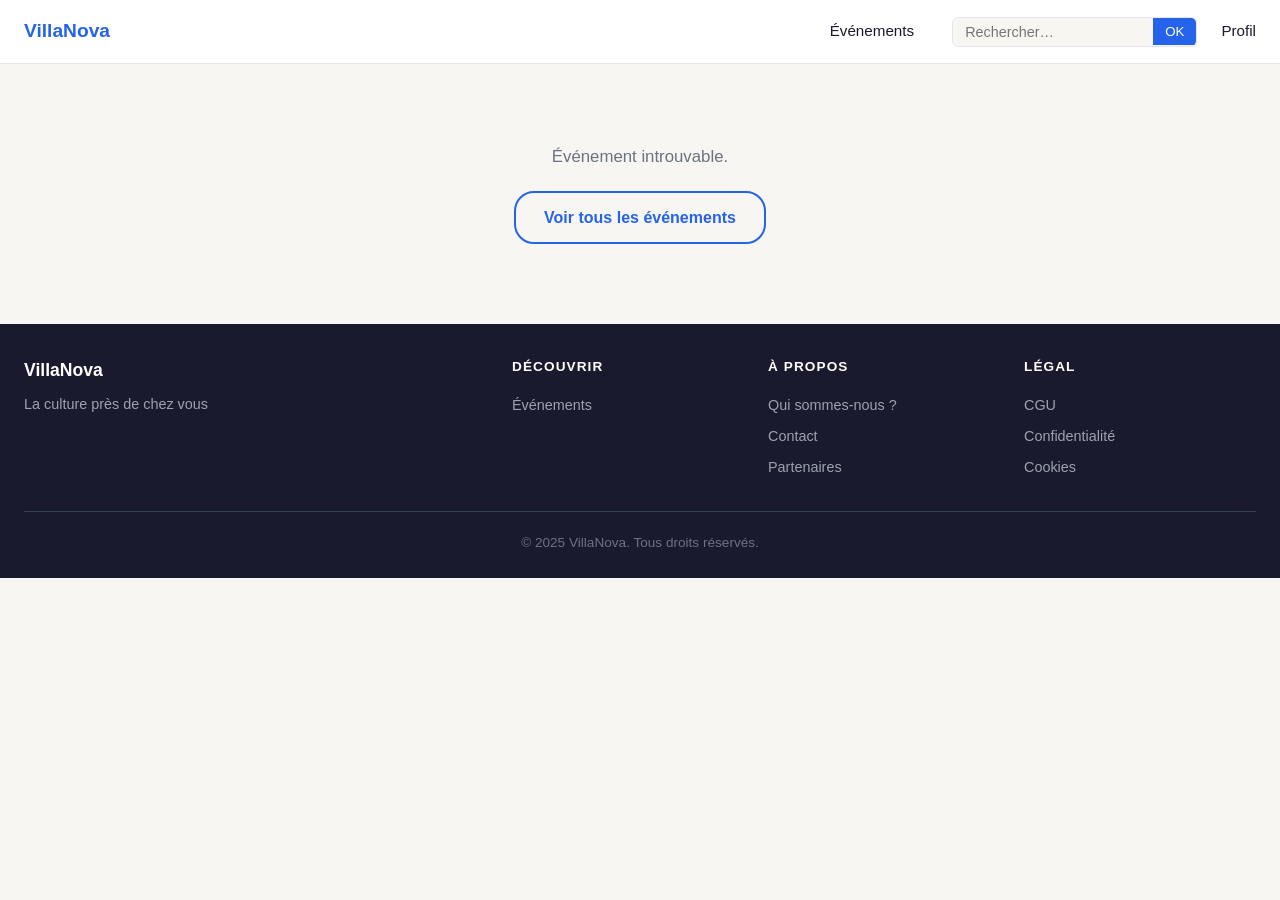
==== event_detail.html @ 69658548 "Ajout des fichiers HTML et CSS et JS" ====
<!DOCTYPE html>
<html lang="fr">
<head>
    <meta charset="UTF-8">
    <meta name="viewport" content="width=device-width, initial-scale=1.0">
    <title>Détail événement VillaNova</title>
    <link rel="stylesheet" href="home_page.css">
</head>

<body>

    <header class="header">
        <a href="home_page.html" class="logo" aria-label="Retour à l'accueil VillaNova">
    
            <span class="logo-text">VillaNova</span>
        </a>
        <nav class="nav" aria-label="Navigation principale">
            <a href="events.html" class="nav-link">Événements</a>
        </nav>
        <div role="search" class="search-bar">
            <label for="search-input" class="sr-only">Rechercher un événement</label>
            <input id="search-input" type="search" placeholder="Rechercher…" aria-label="Rechercher un événement">
            <button type="button" aria-label="Lancer la recherche">OK</button>
        </div>
    
        <a href="profile.html" class="btn-profile">Profil</a>
    </header>

    <main>

        <div id="loading-state" class="loading-state" aria-live="polite" aria-label="Chargement en cours">
            <p>Chargement de l'événement…</p>
        </div>

        <div id="event-content" class="event-detail-wrapper" hidden>

            <div class="detail-back">
                <a href="events.html" class="btn-back">← Retour aux événements</a>
            </div>

            <section class="detail-hero" aria-labelledby="detail-title">
                <div class="detail-img-wrapper">
                    <img id="detail-img" src="" alt="" loading="eager">
                </div>
                <div class="detail-info">
                    <span id="detail-category" class="event-category"></span>
                    <h1 id="detail-title" class="detail-title"></h1>
                    <ul class="detail-meta-list" aria-label="Informations sur l'événement">
                        <li><span class="meta-label">Date :</span> <span id="detail-date"></span></li>
                        <li><span class="meta-label">Lieu :</span> <span id="detail-location"></span></li>
                        <li><span class="meta-label">Tarif :</span> <span id="detail-price"></span></li>
                    </ul>
                    <div id="detail-description" class="detail-description"></div>
                    <a href="#" id="detail-cta" class="btn-primary" target="_blank" rel="noopener">Réserver ma place</a>
                </div>
            </section>

        </div>

        <div id="error-state" class="error-state" hidden aria-live="assertive">
            <p>Événement introuvable.</p>
            <a href="events.html" class="btn-secondary">Voir tous les événements</a>
        </div>

    </main>

    <footer class="footer">
        <div class="footer-brand">

            <span class="logo-text">VillaNova</span>
            <p>La culture près de chez vous</p>
        </div>
        <nav class="footer-nav" aria-label="Découvrir">
            <h3>Découvrir</h3>
            <a href="events.html">Événements</a>
        </nav>
        <nav class="footer-nav" aria-label="À propos">
            <h3>À propos</h3>
            <a href="./sub_files/information.html">Qui sommes-nous ?</a>
            <a href="./sub_files/contact.html">Contact</a>
            <a href="./sub_files/partners.html">Partenaires</a>
        </nav>
        <nav class="footer-nav" aria-label="Légal">
            <h3>Légal</h3>
            <a href="./sub_files/CGU.html">CGU</a>
            <a href="./sub_files/confidentialities.html">Confidentialité</a>
            <a href="./sub_files/cookies.html">Cookies</a>
        </nav>
        <div class="footer-copy">
            <p>© 2025 VillaNova. Tous droits réservés.</p>
        </div>
    </footer>

    <script src="event_detail.js"></script>
</body>

</html>
---- home_page.css ----
*,
*::before,
*::after {
    margin: 0;
    padding: 0;
    box-sizing: border-box;
}

:root {
    --color-primary: #2563eb;
    --color-primary-dark: #1d4ed8;
    --color-bg: #f8f6f2;
    --color-white: #ffffff;
    --color-text: #1a1a2e;
    --color-text-light: #6b7280;
    --color-border: #e5e7eb;
    --color-badge-free: #16a34a;
    --color-badge-paid: #d97706;

    --font-main: 'Arial', sans-serif;

    --radius-sm: 6px;
    --radius-md: 12px;
    --radius-lg: 20px;

    --shadow-card: 0 2px 12px rgba(0, 0, 0, 0.08);
    --shadow-card-hover: 0 6px 24px rgba(0, 0, 0, 0.13);

    --max-width: 1200px;
    --gap: 24px;
}

html {
    scroll-behavior: smooth;
}

body {
    font-family: var(--font-main);
    background-color: var(--color-bg);
    color: var(--color-text);
    line-height: 1.6;
}

.sr-only {
    position: absolute;
    width: 1px;
    height: 1px;
    padding: 0;
    overflow: hidden;
    clip: rect(0, 0, 0, 0);
    white-space: nowrap;
    border: 0;
}

img {
    display: block;
    max-width: 100%;
}

a {
    color: inherit;
    text-decoration: none;
}


.header {
    background-color: var(--color-white);
    border-bottom: 1px solid var(--color-border);
    padding: 0 24px;
    height: 64px;
    display: flex;
    align-items: center;
    gap: 24px;
    position: sticky;
    top: 0;
    z-index: 100;
}

.logo {
    display: flex;
    align-items: center;
    gap: 8px;
    font-weight: 700;
    font-size: 1.2rem;
    color: var(--color-primary);
    text-decoration: none;
    flex-shrink: 0;
}

.meta-label {
    font-weight: 600;
    color: var(--color-text);
}

.nav {
    display: flex;
    gap: 4px;
    margin-left: auto;
}

.nav-link {
    padding: 6px 14px;
    border-radius: var(--radius-sm);
    font-size: 0.95rem;
    font-weight: 500;
    color: var(--color-text);
    transition: background 0.2s, color 0.2s;
}

.nav-link:hover,
.nav-link:focus-visible,
.nav-link[aria-current="page"] {
    background-color: #eff6ff;
    color: var(--color-primary);
    outline: 2px solid var(--color-primary);
    outline-offset: 2px;
}

.search-bar {
    display: flex;
    align-items: center;
    background: var(--color-bg);
    border: 1px solid var(--color-border);
    border-radius: var(--radius-sm);
    overflow: hidden;
}

.search-bar input {
    border: none;
    background: transparent;
    padding: 6px 12px;
    font-size: 0.9rem;
    width: 200px;
    outline: none;
    color: var(--color-text);
}

.search-bar button {
    border: none;
    background: var(--color-primary);
    padding: 6px 12px;
    cursor: pointer;
    color: var(--color-white);
    display: flex;
    align-items: center;
    justify-content: center;
    transition: background 0.2s;
    height: 100%;
}

.search-bar button:hover,
.search-bar button:focus-visible {
    background: var(--color-primary-dark);
    outline: 2px solid var(--color-primary);
    outline-offset: -2px;
}

.btn-profile {
    font-size: 0.95rem;
    font-weight: 500;
    color: var(--color-text);
    transition: color 0.2s;
}

.btn-profile:hover {
    color: var(--color-primary);
}


.hero {
    background: linear-gradient(135deg, #1e3a8a 0%, #2563eb 60%, #3b82f6 100%);
    color: var(--color-white);
    padding: 80px 24px;
    text-align: center;
}

.hero-content {
    max-width: 640px;
    margin: 0 auto;
}

.hero-eyebrow {
    font-size: 0.9rem;
    text-transform: uppercase;
    letter-spacing: 0.1em;
    opacity: 0.8;
    margin-bottom: 12px;
}

.hero h1 {
    font-size: clamp(2rem, 5vw, 3.2rem);
    font-weight: 800;
    line-height: 1.15;
    margin-bottom: 20px;
}

.hero-subtitle {
    font-size: 1.1rem;
    opacity: 0.9;
    margin-bottom: 32px;
    line-height: 1.7;
}


.btn-primary {
    display: inline-block;
    background-color: var(--color-white);
    color: var(--color-primary);
    font-weight: 700;
    padding: 14px 32px;
    border-radius: var(--radius-lg);
    font-size: 1rem;
    transition: transform 0.15s, box-shadow 0.15s;
}

.btn-primary:hover,
.btn-primary:focus-visible {
    transform: translateY(-2px);
    box-shadow: 0 8px 20px rgba(0, 0, 0, 0.2);
    outline: 2px solid var(--color-white);
    outline-offset: 3px;
}

.btn-secondary {
    display: inline-block;
    background-color: transparent;
    color: var(--color-primary);
    font-weight: 600;
    padding: 12px 28px;
    border-radius: var(--radius-lg);
    border: 2px solid var(--color-primary);
    font-size: 1rem;
    transition: background 0.15s, color 0.15s;
}

.btn-secondary:hover,
.btn-secondary:focus-visible {
    background-color: var(--color-primary);
    color: var(--color-white);
    outline: 2px solid var(--color-primary);
    outline-offset: 3px;
}

.btn-card {
    display: block;
    background-color: var(--color-primary);
    color: var(--color-white);
    font-weight: 600;
    padding: 10px;
    border-radius: var(--radius-sm);
    font-size: 0.9rem;
    margin-top: auto;
    text-align: center;
    transition: background 0.15s;
}

.btn-card:hover,
.btn-card:focus-visible {
    background-color: var(--color-primary-dark);
    outline: 2px solid var(--color-primary);
    outline-offset: 2px;
}


.filters-section {
    background-color: var(--color-white);
    border-bottom: 1px solid var(--color-border);
    padding: 16px 24px;
}

.filters {
    display: flex;
    gap: 8px;
    flex-wrap: wrap;
    max-width: var(--max-width);
    margin: 0 auto;
}

.filter-btn {
    padding: 7px 18px;
    border-radius: var(--radius-lg);
    border: 1.5px solid var(--color-border);
    background: var(--color-white);
    color: var(--color-text);
    font-size: 0.9rem;
    cursor: pointer;
    transition: all 0.15s;
}

.filter-btn:hover,
.filter-btn:focus-visible {
    border-color: var(--color-primary);
    color: var(--color-primary);
    outline: 2px solid var(--color-primary);
    outline-offset: 2px;
}

.filter-btn.active {
    background-color: var(--color-primary);
    color: var(--color-white);
    border-color: var(--color-primary);
}


.events-section {
    max-width: var(--max-width);
    margin: 0 auto;
    padding: 48px 24px;
}

.events-section h2 {
    font-size: 1.6rem;
    font-weight: 700;
    margin-bottom: 32px;
    color: var(--color-text);
}

.events-grid {
    display: grid;
    grid-template-columns: repeat(auto-fill, minmax(300px, 1fr));
    gap: var(--gap);
}


.event-card {
    background: var(--color-white);
    border-radius: var(--radius-md);
    box-shadow: var(--shadow-card);
    overflow: hidden;
    transition: box-shadow 0.2s, transform 0.2s;
    display: flex;
    flex-direction: column;
}

.event-card:hover {
    box-shadow: var(--shadow-card-hover);
    transform: translateY(-3px);
}

.event-img-wrapper {
    position: relative;
    overflow: hidden;
    height: 200px;
    background: #e5e7eb;
}

.event-img-wrapper img {
    width: 100%;
    height: 100%;
    object-fit: cover;
    transition: transform 0.3s;
}

.event-card:hover .event-img-wrapper img {
    transform: scale(1.04);
}

.event-badge {
    position: absolute;
    top: 12px;
    right: 12px;
    padding: 4px 10px;
    border-radius: var(--radius-lg);
    font-size: 0.8rem;
    font-weight: 700;
    color: var(--color-white);
}

.event-badge.free {
    background-color: var(--color-badge-free);
}

.event-badge.paid {
    background-color: var(--color-badge-paid);
}

.event-info {
    padding: 20px;
    display: flex;
    flex-direction: column;
    flex: 1;
}

.event-title {
    font-size: 1.05rem;
    font-weight: 700;
    margin-bottom: 10px;
    color: var(--color-text);
    line-height: 1.3;
}

.event-meta {
    font-size: 0.88rem;
    color: var(--color-text-light);
    margin-bottom: 4px;
}

.see-more {
    text-align: center;
    margin-top: 40px;
}


.footer {
    background-color: var(--color-text);
    color: #d1d5db;
    padding: 32px 24px 24px;
    display: grid;
    grid-template-columns: 2fr 1fr 1fr 1fr;
    gap: 24px;
    max-width: 100%;
}

.footer-brand .logo-text {
    font-size: 1.1rem;
    font-weight: 700;
    color: var(--color-white);
}

.footer-brand p {
    font-size: 0.9rem;
    margin-top: 8px;
    color: #9ca3af;
}

.footer-nav h3 {
    font-size: 0.85rem;
    font-weight: 700;
    text-transform: uppercase;
    letter-spacing: 0.08em;
    color: var(--color-white);
    margin-bottom: 16px;
}

.footer-nav a {
    display: block;
    font-size: 0.9rem;
    color: #9ca3af;
    margin-bottom: 8px;
    transition: color 0.15s;
}

.footer-nav a:hover,
.footer-nav a:focus-visible {
    color: var(--color-white);
    outline: 1px solid var(--color-white);
    outline-offset: 2px;
}

.footer-copy {
    grid-column: 1 / -1;
    border-top: 1px solid #374151;
    padding-top: 20px;
    text-align: center;
    font-size: 0.85rem;
    color: #6b7280;
}


.page-header {
    background: var(--color-white);
    border-bottom: 1px solid var(--color-border);
    padding: 40px 24px 32px;
}

.page-header-inner {
    max-width: var(--max-width);
    margin: 0 auto;
}

.page-header h1 {
    font-size: 2rem;
    font-weight: 800;
    color: var(--color-text);
}

.page-header p {
    color: var(--color-text-light);
    margin-top: 6px;
}


.pagination {
    display: flex;
    justify-content: center;
    gap: 8px;
    margin-top: 40px;
}

.page-btn {
    width: 40px;
    height: 40px;
    border-radius: var(--radius-sm);
    border: 1.5px solid var(--color-border);
    background: var(--color-white);
    color: var(--color-text);
    font-size: 0.95rem;
    cursor: pointer;
    transition: all 0.15s;
}

.page-btn:hover:not(:disabled),
.page-btn:focus-visible {
    border-color: var(--color-primary);
    color: var(--color-primary);
    outline: 2px solid var(--color-primary);
    outline-offset: 2px;
}

.page-btn.active {
    background: var(--color-primary);
    color: var(--color-white);
    border-color: var(--color-primary);
}

.page-dots {
    display: flex;
    align-items: center;
    padding: 0 4px;
    color: var(--color-text-light);
}

.page-btn:disabled {
    opacity: 0.35;
    cursor: not-allowed;
}


.event-detail-wrapper {
    max-width: var(--max-width);
    margin: 0 auto;
    padding: 32px 24px 48px;
}

.detail-back {
    margin-bottom: 24px;
}

.btn-back {
    color: var(--color-primary);
    font-weight: 600;
    font-size: 0.95rem;
    transition: opacity 0.15s;
}

.btn-back:hover,
.btn-back:focus-visible {
    opacity: 0.7;
    outline: 2px solid var(--color-primary);
    outline-offset: 2px;
}

.detail-hero {
    display: grid;
    grid-template-columns: 1fr 1fr;
    gap: 48px;
    align-items: start;
}

.detail-img-wrapper {
    border-radius: var(--radius-md);
    overflow: hidden;
    background: var(--color-border);
}

.detail-img-wrapper img {
    width: 100%;
    aspect-ratio: 4/3;
    object-fit: cover;
}

.detail-title {
    font-size: clamp(1.5rem, 3vw, 2.2rem);
    font-weight: 800;
    line-height: 1.2;
    margin: 8px 0 20px;
}

.detail-meta-list {
    list-style: none;
    display: flex;
    flex-direction: column;
    gap: 10px;
    margin-bottom: 24px;
}

.detail-meta-list li {
    font-size: 1rem;
    color: var(--color-text-light);
    display: flex;
    align-items: center;
    gap: 8px;
}

.detail-description {
    font-size: 1rem;
    line-height: 1.8;
    color: var(--color-text);
    margin-bottom: 28px;
}


.loading-state,
.error-state {
    text-align: center;
    padding: 80px 24px;
    color: var(--color-text-light);
    font-size: 1.05rem;
}

.error-state {
    display: flex;
    flex-direction: column;
    align-items: center;
    gap: 20px;
}

.loading-msg,
.empty-msg {
    text-align: center;
    padding: 48px;
    color: var(--color-text-light);
    font-size: 1rem;
    grid-column: 1 / -1;
}

.error-msg {
    text-align: center;
    padding: 48px;
    color: #dc2626;
    font-size: 1rem;
    grid-column: 1 / -1;
}

.event-img-placeholder {
    width: 100%;
    height: 100%;
    background-color: var(--color-border);
}


@media (max-width: 768px) {
    .header {
        padding: 0 16px;
        gap: 12px;
    }

    .nav {
        display: none;
    }

    .search-bar input {
        width: 120px;
    }

    .hero {
        padding: 48px 16px;
    }

    .events-section {
        padding: 32px 16px;
    }

    .footer {
        grid-template-columns: 1fr 1fr;
        padding: 32px 16px 16px;
    }

    .footer-brand {
        grid-column: 1 / -1;
    }

    .detail-hero {
        grid-template-columns: 1fr;
        gap: 24px;
    }
}

@media (max-width: 480px) {
    .footer {
        grid-template-columns: 1fr;
    }

    .events-grid {
        grid-template-columns: 1fr;
    }
}
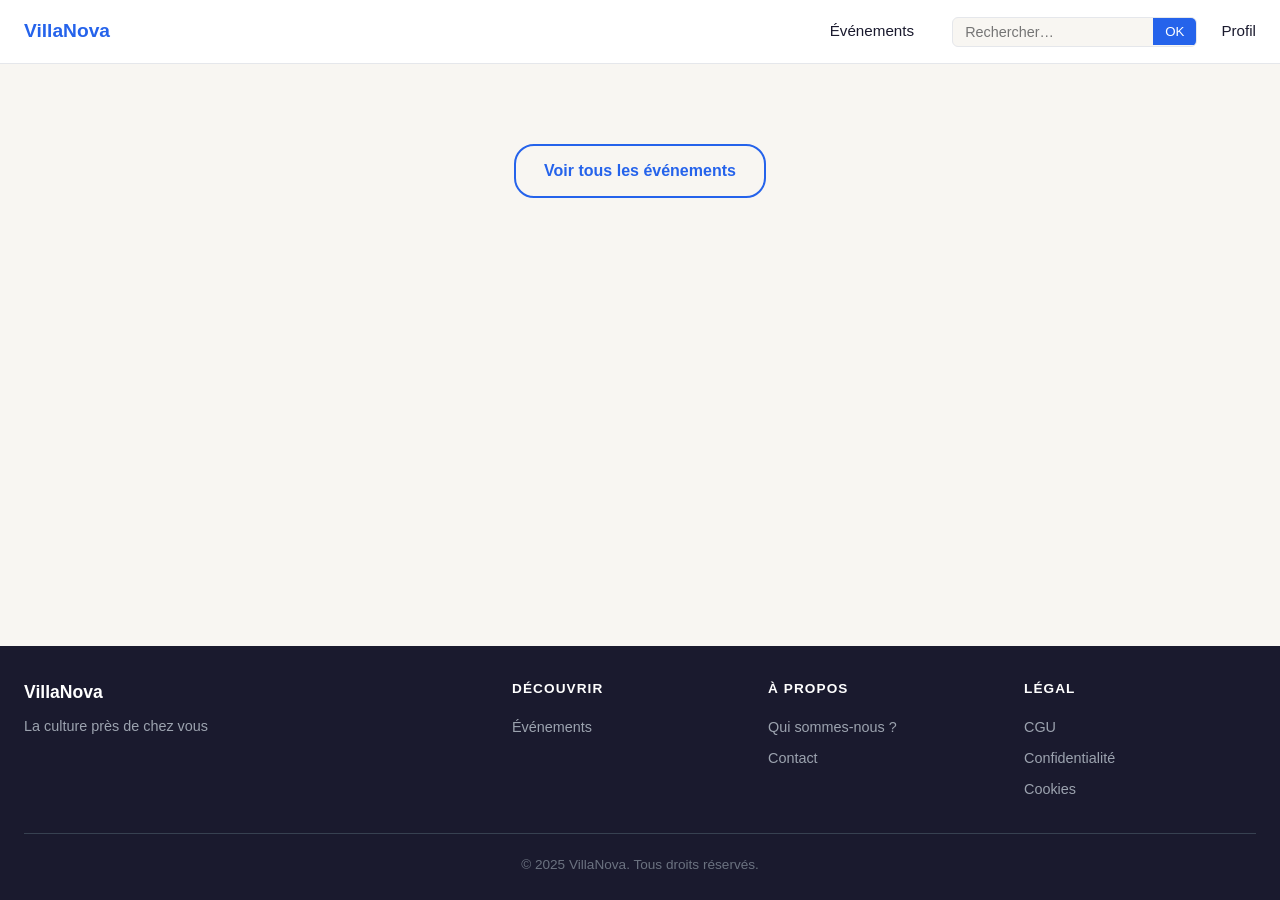
==== commit 39cdbf0a: "mise à jour du projet" ====
--- a/event_detail.html
+++ b/event_detail.html
@@ -10,10 +10,8 @@
 <body>
 
     <header class="header">
-        <a href="home_page.html" class="logo" aria-label="Retour à l'accueil VillaNova">
-    
-            <span class="logo-text">VillaNova</span>
-        </a>
+        <a href="index.html" class="logo" aria-label="Retour à l'accueil VillaNova">
+            <span class="logo-text">VillaNova</span></a>
         <nav class="nav" aria-label="Navigation principale">
             <a href="events.html" class="nav-link">Événements</a>
         </nav>
@@ -57,8 +55,7 @@
 
         </div>
 
-        <div id="error-state" class="error-state" hidden aria-live="assertive">
-            <p>Événement introuvable.</p>
+        <div id="error-state" class="error-state" aria-live="assertive" hidden>
             <a href="events.html" class="btn-secondary">Voir tous les événements</a>
         </div>
 
@@ -78,7 +75,6 @@
             <h3>À propos</h3>
             <a href="./sub_files/information.html">Qui sommes-nous ?</a>
             <a href="./sub_files/contact.html">Contact</a>
-            <a href="./sub_files/partners.html">Partenaires</a>
         </nav>
         <nav class="footer-nav" aria-label="Légal">
             <h3>Légal</h3>
--- a/home_page.css
+++ b/home_page.css
@@ -39,6 +39,13 @@
     background-color: var(--color-bg);
     color: var(--color-text);
     line-height: 1.6;
+    min-height: 100vh;
+    display: flex;
+    flex-direction: column;
+}
+
+main {
+    flex: 1;
 }
 
 .sr-only {
@@ -639,6 +646,35 @@
 }
 
 
+.static-content {
+    max-width: var(--max-width);
+    margin: 0 auto;
+    padding: 48px 24px;
+}
+
+.static-inner {
+    max-width: 720px;
+}
+
+.static-inner h2 {
+    font-size: 1.2rem;
+    font-weight: 700;
+    color: var(--color-text);
+    margin: 32px 0 12px;
+}
+
+.static-inner h2:first-child {
+    margin-top: 0;
+}
+
+.static-inner p {
+    font-size: 1rem;
+    color: var(--color-text-light);
+    line-height: 1.8;
+}
+
+
+
 @media (max-width: 768px) {
     .header {
         padding: 0 16px;
